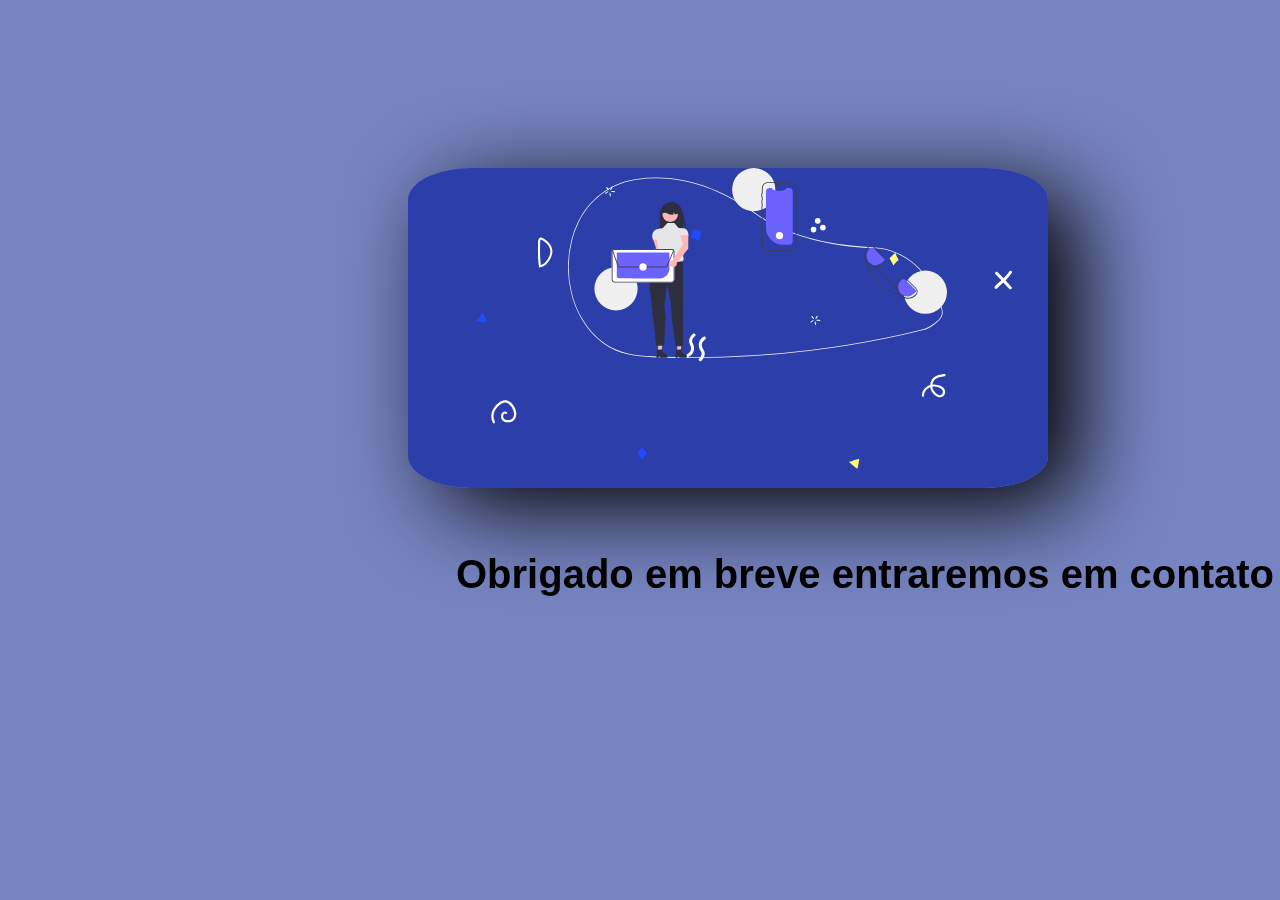
==== inde.html @ da8600ff "projeto" ====
<!DOCTYPE html>
<html lang="en">

<head>
    <meta charset="UTF-8">
    <meta http-equiv="X-UA-Compatible" content="IE=edge">
    <meta name="viewport" content="width=device-width, initial-scale=1.0">
    <title>Document</title>
    <link rel="stylesheet" href="style.css">
</head>

<body>

    <div>
        <h2>Obrigado em breve entraremos em contato</h2>
        <img class="img1" src="imagem/hollowed-boxes.svg" alt="">
        <img class="img2" src="imagem/undraw_contact_us_re_4qqt.svg" alt="">
    </div>
    <script src="index.js"></script>
</body>

</html>
---- style.css ----
.img2 {
    margin: auto;
    margin-left: 35rem;
    margin-top: 10rem;
    z-index: 1;
    width: 30%;
  
 

}
h2 {
    position: absolute;
    margin-left: 28rem;
    margin-top: 34rem;
    font-size: 40px;
    font-family: Arial, Helvetica, sans-serif;

   


}

.img1 {
    margin-left: 25rem;
    margin-top: 10rem;
    border-radius: 10%;
    position: fixed;
    z-index: -1;
    width: 50%;
    box-shadow: 30px 20px 90px;
}

body{
    background-color:rgba(24, 47, 150, 0.592);
}

#nome{
    background-color: red;
}
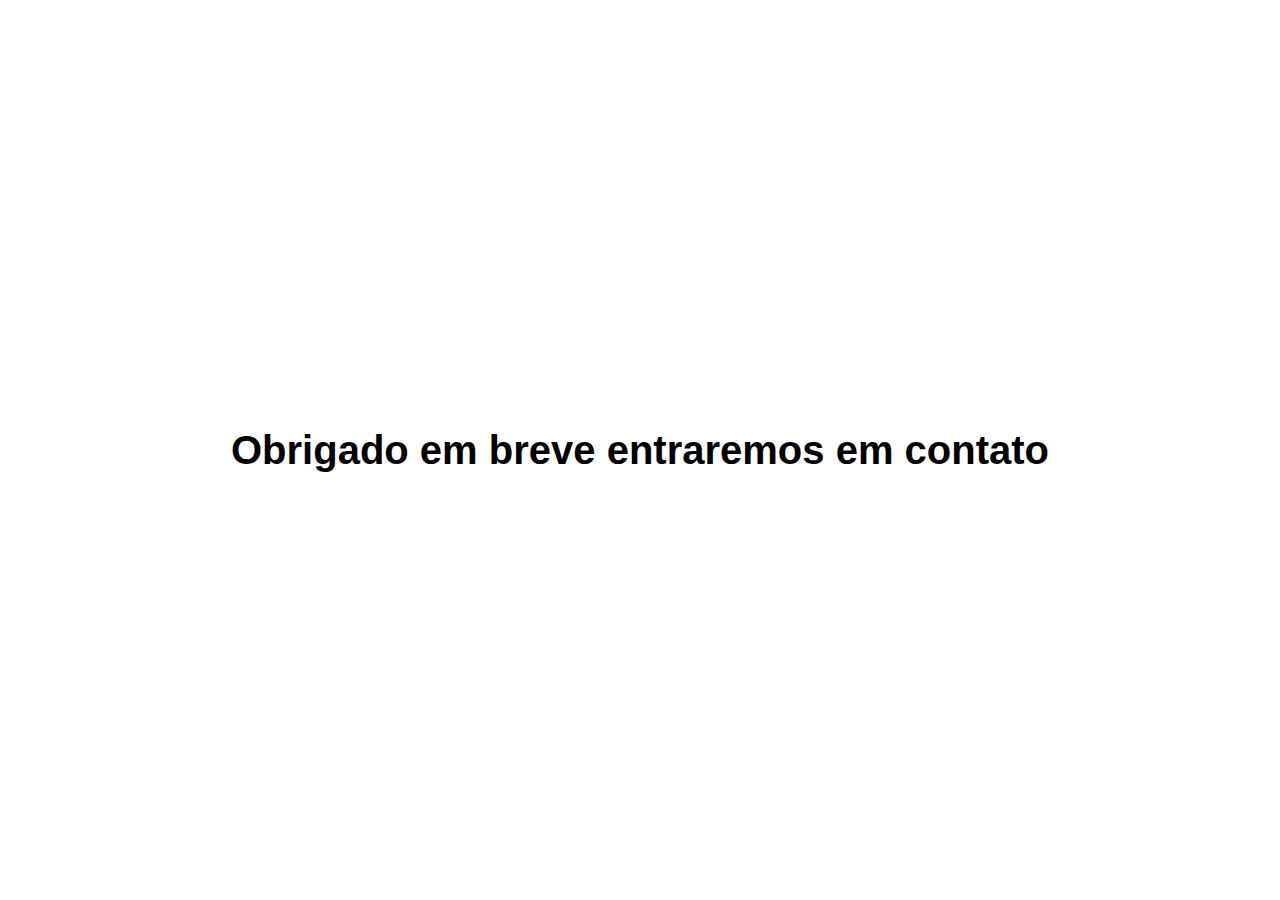
==== commit 072734c1: "Update inde.html" ====
--- a/inde.html
+++ b/inde.html
@@ -11,12 +11,8 @@
 
 <body>
 
-    <div>
-        <h2>Obrigado em breve entraremos em contato</h2>
-        <img class="img1" src="imagem/hollowed-boxes.svg" alt="">
-        <img class="img2" src="imagem/undraw_contact_us_re_4qqt.svg" alt="">
-    </div>
+  <h2>Obrigado em breve entraremos em contato   </h2>
     <script src="index.js"></script>
 </body>
 
-</html>+</html>
--- a/style.css
+++ b/style.css
@@ -1,39 +1,37 @@
-.img2 {
-    margin: auto;
-    margin-left: 35rem;
-    margin-top: 10rem;
-    z-index: 1;
-    width: 30%;
-  
- 
+/* Estilo para o body para centralizar o conteúdo */
+body {
+    display: grid;
+    place-items: center; /* Alinha o conteúdo (h2) no centro */
+    height: 100vh;
+    margin: 0;
+    background-repeat: no-repeat;
+    background-size: cover;
+    background-position: center center;
+    background-image: url(imagem/parabolic-rectangle.svg);
+}
 
-}
+/* Estilo para o h2 */
 h2 {
-    position: absolute;
-    margin-left: 28rem;
-    margin-top: 34rem;
     font-size: 40px;
     font-family: Arial, Helvetica, sans-serif;
-
-   
-
-
+    animation: corAnimada 5s infinite;
 }
 
-.img1 {
-    margin-left: 25rem;
-    margin-top: 10rem;
-    border-radius: 10%;
-    position: fixed;
-    z-index: -1;
-    width: 50%;
-    box-shadow: 30px 20px 90px;
+/* Animação de cores */
+@keyframes corAnimada {
+    10% {
+        color: red;
+    }
+    25% {
+        color: orange;
+    }
+    50% {
+        color: yellow;
+    }
+    75% {
+        color: green;
+    }
+    100% {
+        color: blue;
+    }
 }
-
-body{
-    background-color:rgba(24, 47, 150, 0.592);
-}
-
-#nome{
-    background-color: red;
-}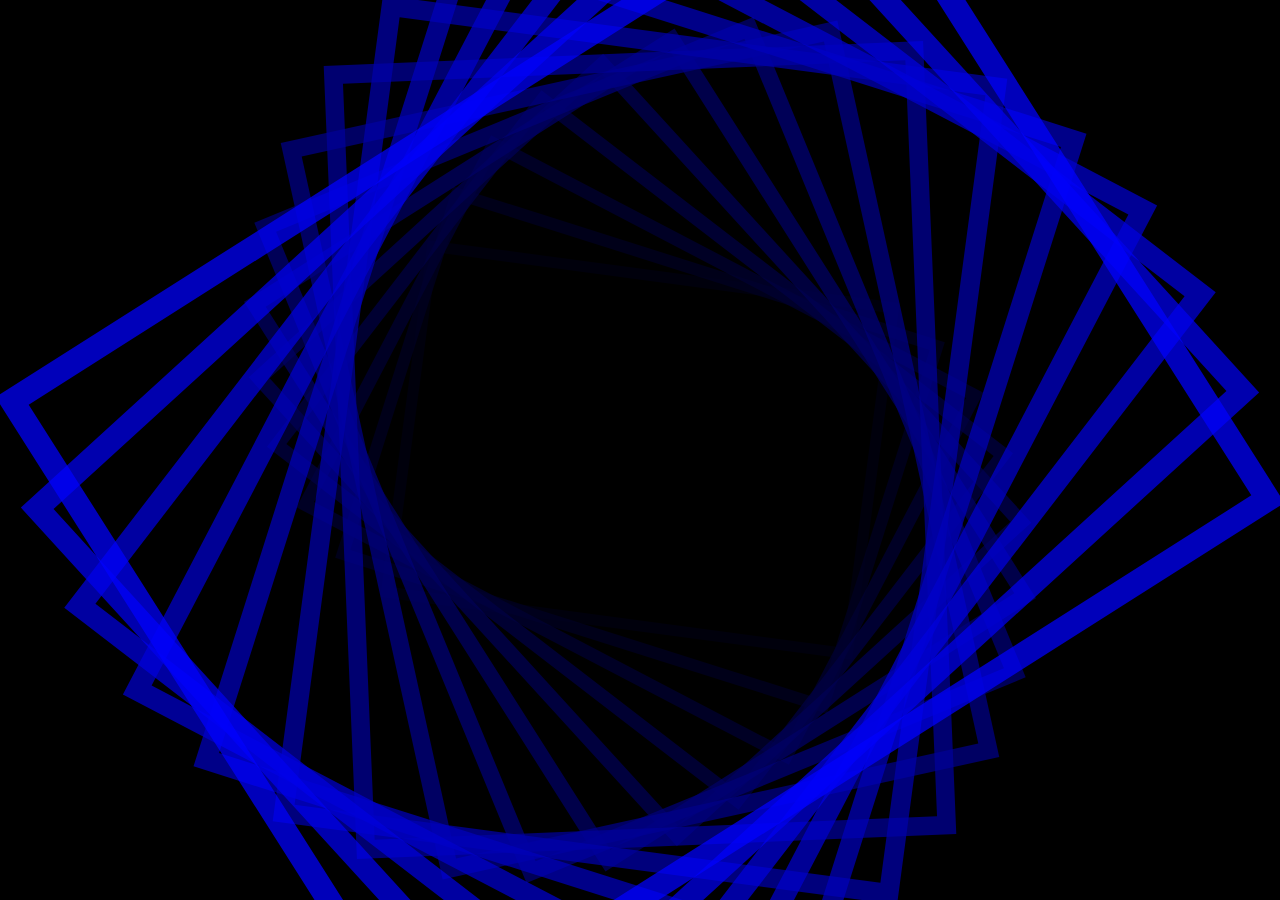
==== commit 6beb07c6: "Update inde.html" ====
--- a/inde.html
+++ b/inde.html
@@ -11,7 +11,7 @@
 
 <body>
 
-  <h2>Obrigado em breve entraremos em contato   </h2>
+  <h2>Obrigado em breve entraremos em contato</h2>
     <script src="index.js"></script>
 </body>
 
--- a/style.css
+++ b/style.css
@@ -9,29 +9,18 @@
     background-position: center center;
     background-image: url(imagem/parabolic-rectangle.svg);
 }
-
+ font-size: 40px;
 /* Estilo para o h2 */
 h2 {
-    font-size: 40px;
-    font-family: Arial, Helvetica, sans-serif;
-    animation: corAnimada 5s infinite;
+   font-size: 3.2rem;
+   background: linear-gradient(to left,red,orange,yellow,indigo,green,blue);
+   background-clip: text;
+   display: inline;
+   color: transparent;
+   animation: animated 5s linear infinite;
 }
 
-/* Animação de cores */
-@keyframes corAnimada {
-    10% {
-        color: red;
-    }
-    25% {
-        color: orange;
-    }
-    50% {
-        color: yellow;
-    }
-    75% {
-        color: green;
-    }
-    100% {
-        color: blue;
-    }
+
+@keyframes animated{
+    to {background-position-x:500px ;}
 }
